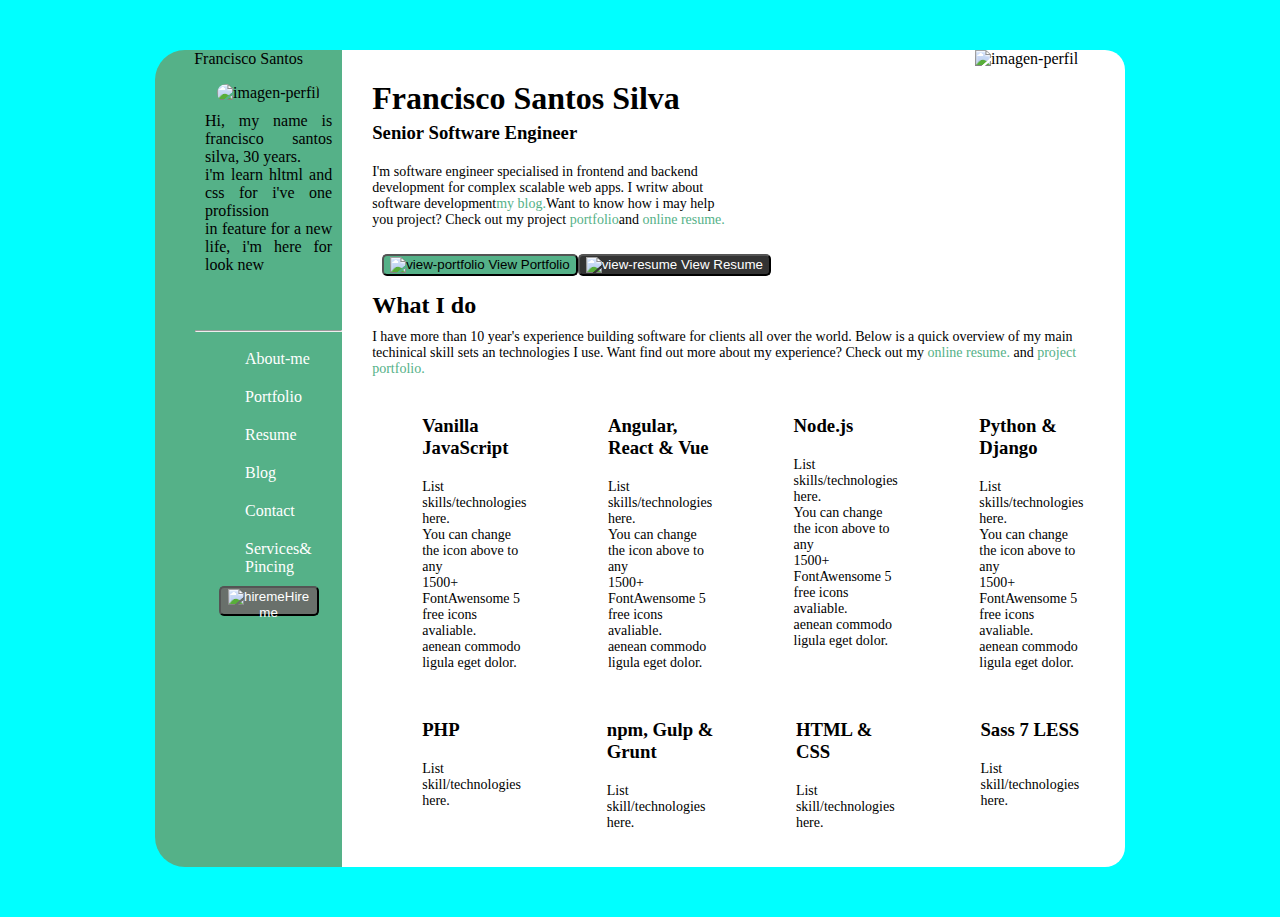
==== portfolio.html @ 1390bcd3 "change name" ====
<!DOCTYPE html>
<html lang="en">
<head>
    <title> portfolio</title>
    <style>
  body{
      background-color: aqua;
      width: 970px;
      padding: 50px;
      margin: auto;
  }
  .base{
      background-color: #55B188;
      display: flex;
      flex-direction: row;
      justify-content: space-between;
      border-radius: 30px;
      margin: auto;

  }
  .base div ul{
      list-style: none;
      text-align: center;
    
      
  }
  .base ul li {
      text-align:justify;
      padding: 10px;
      
  }
  .perfil{
      width: 100px;
      
      
        background-color: transparent;
        border: solid 0px #296A92;
        border-radius: 450px;  
        
  }
  header{
      text-align: center;
  }
  h1 {
      text-align: left;
      margin: 30px 30px 5px;
  }
  h3{ 
      text-align: left;
      margin: 2px 30px 10px;

  }
  .base2{
      background-color:#ffff ;
      border-radius: 0px 20px 20px 0px;
  }
  .base2 p{
      text-align:left;
      background-color: #ffff;
      margin: auto;
      padding: 10px 30px;
      font-size: 14px;
  }
  .base2 p a{
      color:#55B188 ;
      text-decoration:  none;
  }
  .base2 ul {
      text-align: left;
      display: flex;
  }
  .base2 h2{
      padding-left: 30px;
      
      margin:auto;
  }
 .perfil2{ 
     float: right;
     width: 150px;
 }
 .icon{ 
    display: flex;
    align-items: center;
    margin: auto;
    padding: 0px 20px 0px 0px;
 }
 .icon li {
     margin:auto;
 }
 .menu li a{
    text-decoration:  none;
     color: #ffff ;
 }
 button{
     background-color:#55B188 ;
     border-radius: 5px;
     text-align: left;
 }
 .button{background-color:#333333;
    color: #ffff;
}
   .base3{
    flex-flow: row;
    margin: auto;
    text-align: center;
   }
   .button2{
    background-color:rgb(105, 112, 107) ;
     border-radius: 5px;
     text-align: center;
     color: #ffff;
     width:100px;
     height: 30px;
 }

   
   
   
   
 
   
  

  
    </style>

</head>
<body>
    <div class="base">
        <div>
            <div style="flex-grow: 2;">
                <header>Francisco Santos</header>
                <ul><img class="perfil" src="/images/perfil.jpeg" alt="imagen-perfil">
                    <li>
                       Hi, my name is francisco santos silva, 30 years.<br/>
                        i'm learn hltml and css for i've one profission<br/>
                        in feature for a new life, i'm here for look new <br/>

                    </li>
                <ul class="icon"> 
                    <li> <img src="/_assets/icon-twitter.png" alt="" width="32px">  </li>
                    <li><img src="/_assets/PNG/32px/458-linkedin.png" alt=""></li>
                    <li><img src="/_assets/PNG/32px/389-mail2.png" alt=""></li>
                    <li><img src="/_assets/PNG/32px/433-github.png" alt=""></li>
                    <li><img src="/_assets/PNG/32px/403-instagram.png" alt=""></li>
                </ul>
                <hr/>
                <ul class="menu" >
                    <li><a href="about-me"> About-me</a></li>
                    <li><a href="portfolio">Portfolio</a></li>
                    <li><a href="resume">Resume</a></li>
                    <li><a href="blog">Blog</a></li>
                    <li><a href="contact">Contact</a></li>
                    <li><a href="services">Services& Pincing</a></li>
                </ul>
                 <button class="button2"><img src="/_assets/PNG/32px/406-telegram.png" alt="hireme" width="15px">Hire me</button>
            </div>
    </div>
        <div class="base2" style="flex-grow: 6;">
                    <img class="perfil2" src="/images/perfil.jpeg" alt="imagen-perfil">
                    <h1> Francisco Santos Silva</h1>
                    <h3>Senior Software Engineer</h3>
                
                    <p> I'm software engineer specialised in frontend and 
                        backend <br/>development for complex scalable web apps. I writw about<br/>
                        software development<a href="my-blog">my blog.</a>Want to know how i may help <br/>
                        you project?  Check out my project <a href="portfolio">portfolio</a>and
                        <a href="online-resume">online resume.</a>
                    </p>
                    <ul >
                        <button ><img src="/_assets/PNG/16px/309-arrow-right.png" alt="view-portfolio" width="15px"> View Portfolio</button>
                        <button class="button" ><img src="/_assets/PNG/16px/039-file-text2.png" alt="view-resume" width="15px"> View Resume</button>
                    </ul>
                <h2>What I do </h2>
                <p>I have more than 10 year's experience building software for clients all over 
                    the world. Below is a quick overview of my main techinical skill sets an
                    technologies I use. Want find out more about my experience? Check out my 
                    <a href="online-resume">online resume.</a> and <a href="portfolio">project portfolio.</a>

                </p>
            <div class="base3">
                <ul >
                    <li>
                        <h3>Vanilla JavaScript</h3>
                        <p>List skills/technologies here. <br/>
                        You can change the icon above to any <br/>
                        1500+ FontAwensome 5 free icons avaliable.<br/>
                        aenean commodo ligula eget dolor.</p>
                    </li>
                    <li>
                        <h3>Angular, React & Vue</h3>
                        <p>List skills/technologies here. <br/>
                            You can change the icon above to any <br/>
                            1500+ FontAwensome 5 free icons avaliable.<br/>
                            aenean commodo ligula eget dolor.</p>
                    </li>
                    <li>
                        <h3>Node.js</h3>
                        <p>List skills/technologies here. <br/>
                            You can change the icon above to any <br/>
                            1500+ FontAwensome 5 free icons avaliable.<br/>
                            aenean commodo ligula eget dolor.</p>
                    </li>
                    <li>
                        <h3> Python & Django</h3>
                        <p>List skills/technologies here. <br/>
                            You can change the icon above to any <br/>
                            1500+ FontAwensome 5 free icons avaliable.<br/>
                            aenean commodo ligula eget dolor.</p>
                    </li>
                </ul>
                        <ul class="base4">
                            <li>
                                <h3>PHP</h3>
                                <p>List skill/technologies here.</p>
                            </li>
                            <li>
                                <h3>npm, Gulp & Grunt</h3>
                                <p>List skill/technologies here.</p>
                            </li>
                            <li>
                                <h3>HTML & CSS</h3>
                                <p>List skill/technologies here.</p>
                            </li>
                            <li>
                                <h3>Sass 7 LESS</h3>
                                <p>List skill/technologies here.</p>
                            </li>
                        </ul>
            </div>
            
        </div>
               
      </div>
</body>

</html>
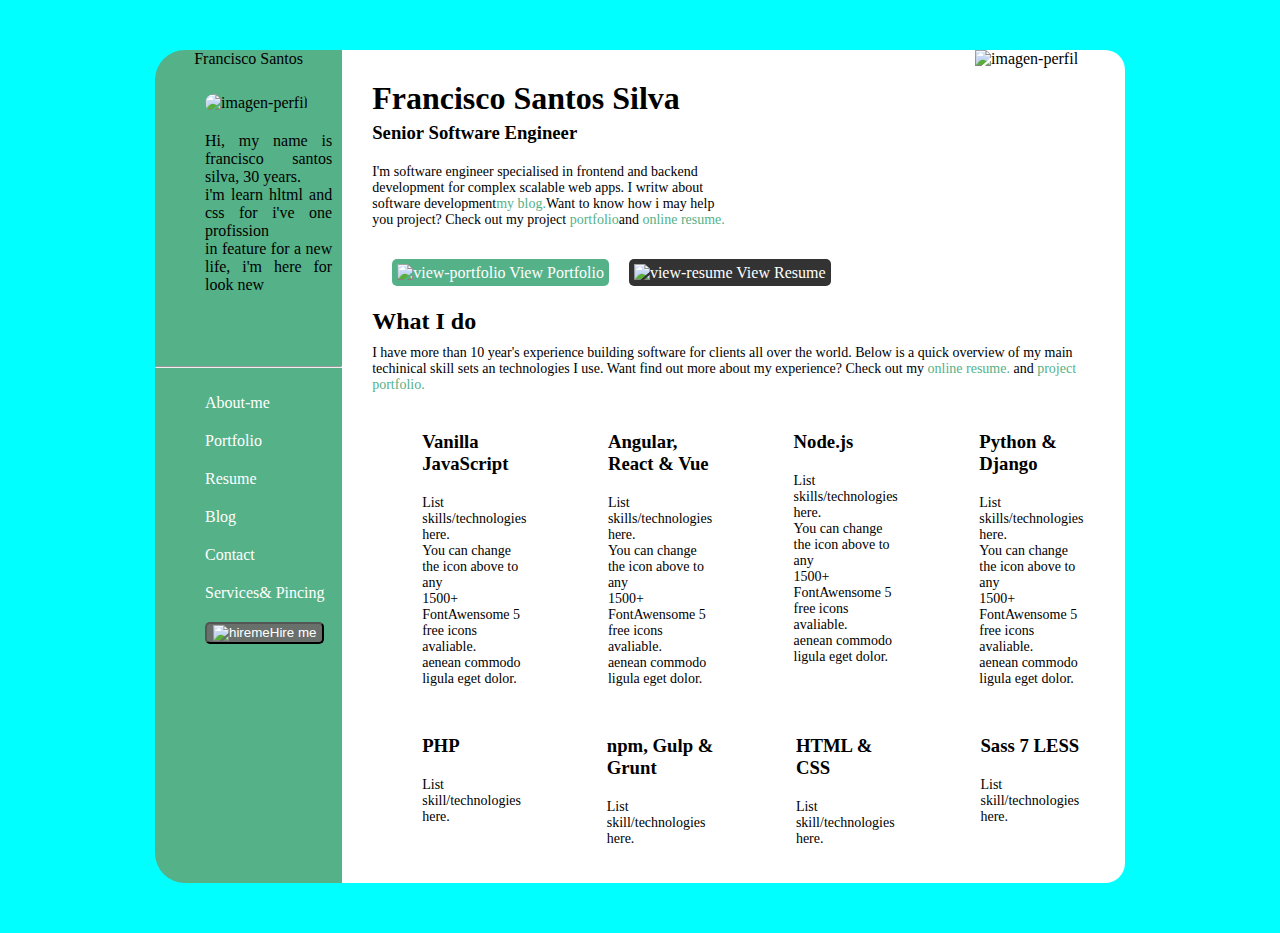
==== commit 2b290205: "debug complete" ====
--- a/portfolio.html
+++ b/portfolio.html
@@ -1,6 +1,7 @@
 <!DOCTYPE html>
 <html lang="en">
 <head>
+    <meta charset='utf-8'>
     <title> portfolio</title>
     <style>
   body{
@@ -30,8 +31,7 @@
       
   }
   .perfil{
-      width: 100px;
-      
+      width: 100px;   
       
         background-color: transparent;
         border: solid 0px #296A92;
@@ -64,11 +64,22 @@
   .base2 p a{
       color:#55B188 ;
       text-decoration:  none;
+      text-align: center;
+      
   }
   .base2 ul {
       text-align: left;
       display: flex;
   }
+ 
+  .base2 ul a { 
+     background-color:#55B188 ;
+     border-radius: 5px;
+     text-align: left;
+     text-decoration: none;
+     color: #ffff;
+     padding:5px ;
+    }
   .base2 h2{
       padding-left: 30px;
       
@@ -86,18 +97,12 @@
  }
  .icon li {
      margin:auto;
+     
  }
  .menu li a{
     text-decoration:  none;
      color: #ffff ;
- }
- button{
-     background-color:#55B188 ;
-     border-radius: 5px;
-     text-align: left;
- }
- .button{background-color:#333333;
-    color: #ffff;
+
 }
    .base3{
     flex-flow: row;
@@ -109,36 +114,27 @@
      border-radius: 5px;
      text-align: center;
      color: #ffff;
-     width:100px;
-     height: 30px;
- }
-
-   
-   
-   
-   
- 
-   
-  
-
-  
-    </style>
+     width:auto;
+     height: auto;
+ }
+ </style>
 
 </head>
 <body>
     <div class="base">
-        <div>
             <div style="flex-grow: 2;">
                 <header>Francisco Santos</header>
-                <ul><img class="perfil" src="/images/perfil.jpeg" alt="imagen-perfil">
+                <ul>
+                    <li><img class="perfil" src="/images/perfil.jpeg" alt="imagen-perfil"></li>
                     <li>
                        Hi, my name is francisco santos silva, 30 years.<br/>
                         i'm learn hltml and css for i've one profission<br/>
                         in feature for a new life, i'm here for look new <br/>
 
                     </li>
+                </ul>
                 <ul class="icon"> 
-                    <li> <img src="/_assets/icon-twitter.png" alt="" width="32px">  </li>
+                    <li><img src="/_assets/PNG/32px/407-twitter.png" alt="" ></li>
                     <li><img src="/_assets/PNG/32px/458-linkedin.png" alt=""></li>
                     <li><img src="/_assets/PNG/32px/389-mail2.png" alt=""></li>
                     <li><img src="/_assets/PNG/32px/433-github.png" alt=""></li>
@@ -152,10 +148,9 @@
                     <li><a href="blog">Blog</a></li>
                     <li><a href="contact">Contact</a></li>
                     <li><a href="services">Services& Pincing</a></li>
-                </ul>
-                 <button class="button2"><img src="/_assets/PNG/32px/406-telegram.png" alt="hireme" width="15px">Hire me</button>
+                    <li><button class="button2"><img src="/_assets/PNG/16px/406-telegram.png" alt="hireme">Hire me</button></li>
+                </ul>   
             </div>
-    </div>
         <div class="base2" style="flex-grow: 6;">
                     <img class="perfil2" src="/images/perfil.jpeg" alt="imagen-perfil">
                     <h1> Francisco Santos Silva</h1>
@@ -168,8 +163,8 @@
                         <a href="online-resume">online resume.</a>
                     </p>
                     <ul >
-                        <button ><img src="/_assets/PNG/16px/309-arrow-right.png" alt="view-portfolio" width="15px"> View Portfolio</button>
-                        <button class="button" ><img src="/_assets/PNG/16px/039-file-text2.png" alt="view-resume" width="15px"> View Resume</button>
+                        <li><a href="" > <img src="/_assets/PNG/16px/309-arrow-right.png" alt="view-portfolio" > View Portfolio</a></li>
+                        <li><a href="" style="background-color:#333333 ;" ><img src="/_assets/PNG/16px/039-file-text2.png" alt="view-resume"> View Resume</a></li>
                     </ul>
                 <h2>What I do </h2>
                 <p>I have more than 10 year's experience building software for clients all over 
